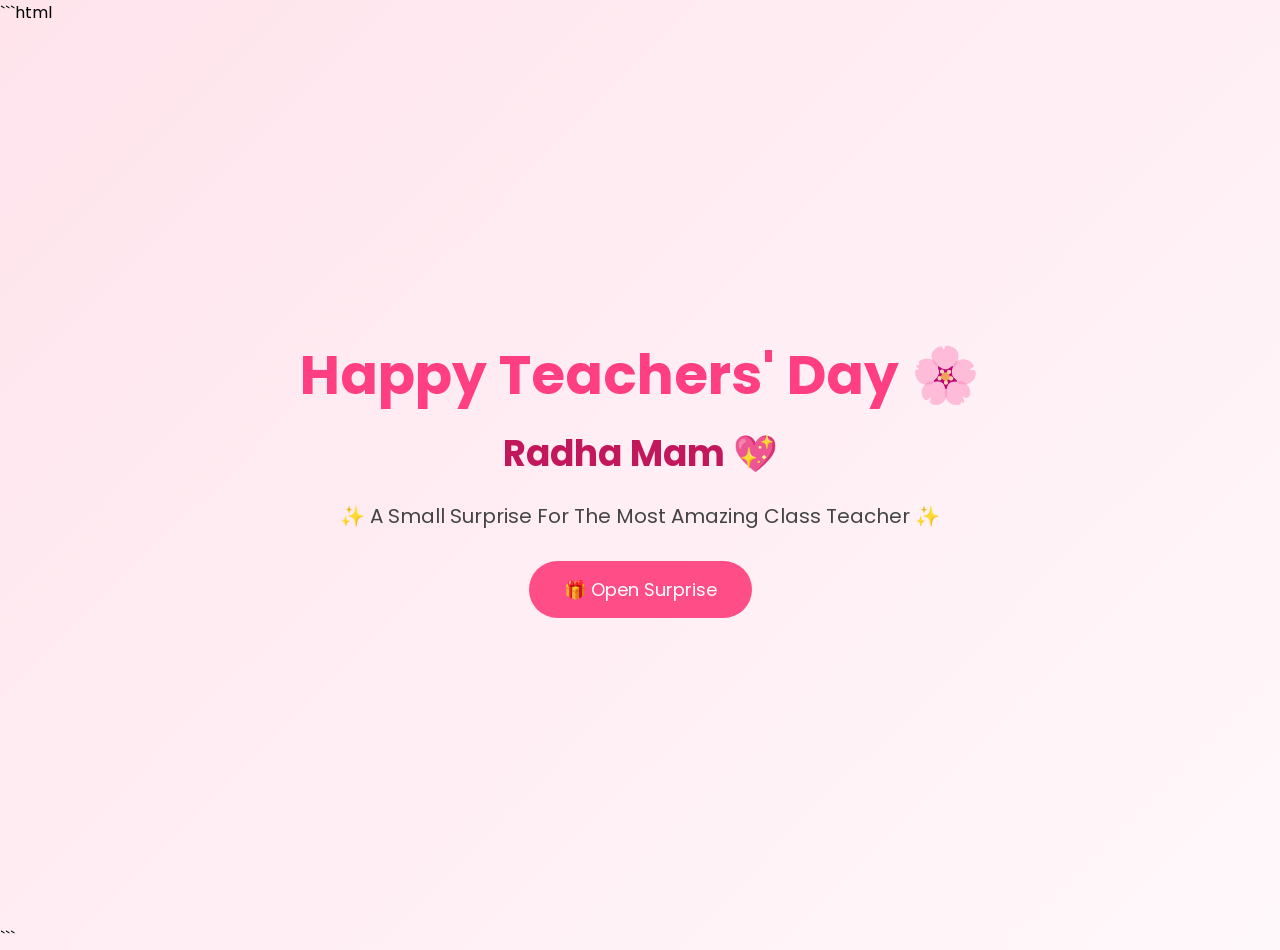
==== index.html @ e5ff4417 "Add files via upload" ====
```html
<!DOCTYPE html>
<html lang="en">
<head>
<meta charset="UTF-8">
<meta name="viewport" content="width=device-width, initial-scale=1.0">
<title>Happy Teachers' Day Radha Mam</title>

<link href="https://fonts.googleapis.com/css2?family=Poppins:wght@300;400;600;700&display=swap" rel="stylesheet">

<style>

*{
    margin:0;
    padding:0;
    box-sizing:border-box;
    font-family:'Poppins',sans-serif;
}

body{
    background:linear-gradient(135deg,#ffe4ec,#fff8fb);
    overflow-x:hidden;
}

/* Floating Hearts */

.hearts{
    position:fixed;
    width:100%;
    height:100%;
    top:0;
    left:0;
    pointer-events:none;
    overflow:hidden;
}

.hearts span{
    position:absolute;
    bottom:-100px;
    font-size:30px;
    animation:heartFloat 4s linear infinite;
    opacity:0.9;
}

.hearts span:nth-child(1){left:5%; animation-delay:0s;}
.hearts span:nth-child(2){left:12%; animation-delay:.5s;}
.hearts span:nth-child(3){left:18%; animation-delay:1s;}
.hearts span:nth-child(4){left:25%; animation-delay:1.5s;}
.hearts span:nth-child(5){left:32%; animation-delay:.2s;}
.hearts span:nth-child(6){left:40%; animation-delay:.8s;}
.hearts span:nth-child(7){left:48%; animation-delay:1.2s;}
.hearts span:nth-child(8){left:55%; animation-delay:.3s;}
.hearts span:nth-child(9){left:62%; animation-delay:1.7s;}
.hearts span:nth-child(10){left:70%; animation-delay:.7s;}
.hearts span:nth-child(11){left:78%; animation-delay:1.1s;}
.hearts span:nth-child(12){left:84%; animation-delay:.4s;}
.hearts span:nth-child(13){left:90%; animation-delay:1.4s;}
.hearts span:nth-child(14){left:95%; animation-delay:.9s;}
.hearts span:nth-child(15){left:50%; animation-delay:1.8s;}

@keyframes heartFloat{
    0%{
        transform:translateY(0) scale(.8);
        opacity:0;
    }
    20%{
        opacity:1;
    }
    100%{
        transform:translateY(-120vh) scale(1.4);
        opacity:0;
    }
}

/* Hero Section */

.hero{
    min-height:100vh;
    display:flex;
    flex-direction:column;
    justify-content:center;
    align-items:center;
    text-align:center;
    padding:20px;
}

.hero h1{
    font-size:55px;
    color:#ff3f81;
}

.hero h2{
    font-size:36px;
    color:#c2185b;
    margin-top:10px;
}

.hero p{
    margin-top:20px;
    font-size:20px;
    color:#444;
}

button{
    margin-top:30px;
    padding:15px 35px;
    border:none;
    border-radius:40px;
    background:#ff4d88;
    color:white;
    font-size:18px;
    cursor:pointer;
    transition:.3s;
}

button:hover{
    transform:scale(1.08);
}

.hidden{
    display:none;
}

#surprise{
    padding:50px 20px;
}

.card{
    max-width:800px;
    margin:auto;
    background:white;
    border-radius:25px;
    padding:35px;
    text-align:center;
    box-shadow:0 10px 30px rgba(0,0,0,.12);
    animation:fadeIn 1s ease;
}

.card img{
    width:230px;
    height:230px;
    object-fit:cover;
    border-radius:50%;
    border:6px solid #ff7aa8;
}

.card h2{
    margin-top:20px;
    color:#d81b60;
}

.card p{
    margin-top:20px;
    line-height:2;
    color:#444;
    font-size:17px;
}

.card h3{
    margin-top:25px;
    color:#ff3f81;
}

@keyframes fadeIn{
    from{
        opacity:0;
        transform:translateY(30px);
    }
    to{
        opacity:1;
        transform:translateY(0);
    }
}

</style>
</head>

<body>

<div class="hearts">
<span>❤️</span>
<span>💖</span>
<span>💗</span>
<span>💕</span>
<span>❤️</span>
<span>💖</span>
<span>💗</span>
<span>💕</span>
<span>❤️</span>
<span>💖</span>
<span>💗</span>
<span>💕</span>
<span>❤️</span>
<span>💖</span>
<span>💗</span>
</div>

<section class="hero">

<h1>Happy Teachers' Day 🌸</h1>

<h2>Radha Mam 💖</h2>

<p>
✨ A Small Surprise For The Most Amazing Class Teacher ✨
</p>

<button onclick="showSurprise()">
🎁 Open Surprise
</button>

</section>

<section id="surprise" class="hidden">

<div class="card">

<img src="ansh.jpg" alt="Ansh">

<h2>Dear Radha Mam ❤️</h2>

<p>
Dear Radha Mam ❤️

Bhale hi aap recently hamari class teacher bani hain, lekin itne kam time me hi aapne sab students ke saath ek bahut accha connection bana liya hai.

Aapke saath baat karna hamesha comfortable lagta hai aur aapki positive energy classroom ka environment aur bhi better bana deti hai. Aap har student ko samajhne aur encourage karne ki jo koshish karti hain, woh sach me bahut appreciable hai.

Thank you for being such a wonderful class teacher.

Wishing you a very Happy Teachers' Day! 🌸✨

— Ansh ❤️
</div>

</section>

<script>
function showSurprise(){
    document.getElementById("surprise").classList.remove("hidden");
    document.getElementById("surprise").scrollIntoView({
        behavior:"smooth"
    });
}
</script>

</body>
</html>
```
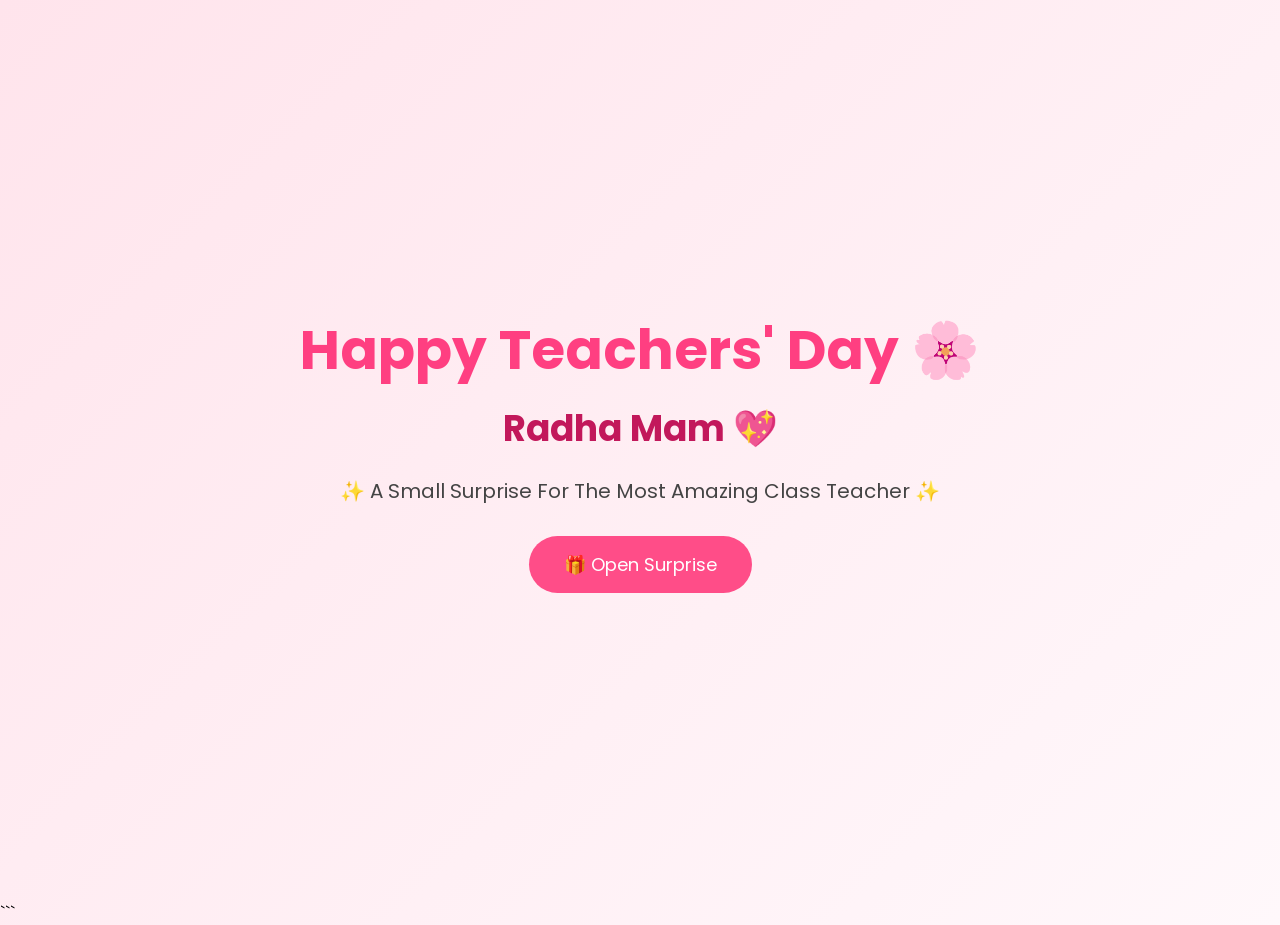
==== commit 14b9d6d8: "Update index.html" ====
--- a/index.html
+++ b/index.html
@@ -1,5 +1,3 @@
-
-```html
 <!DOCTYPE html>
 <html lang="en">
 <head>
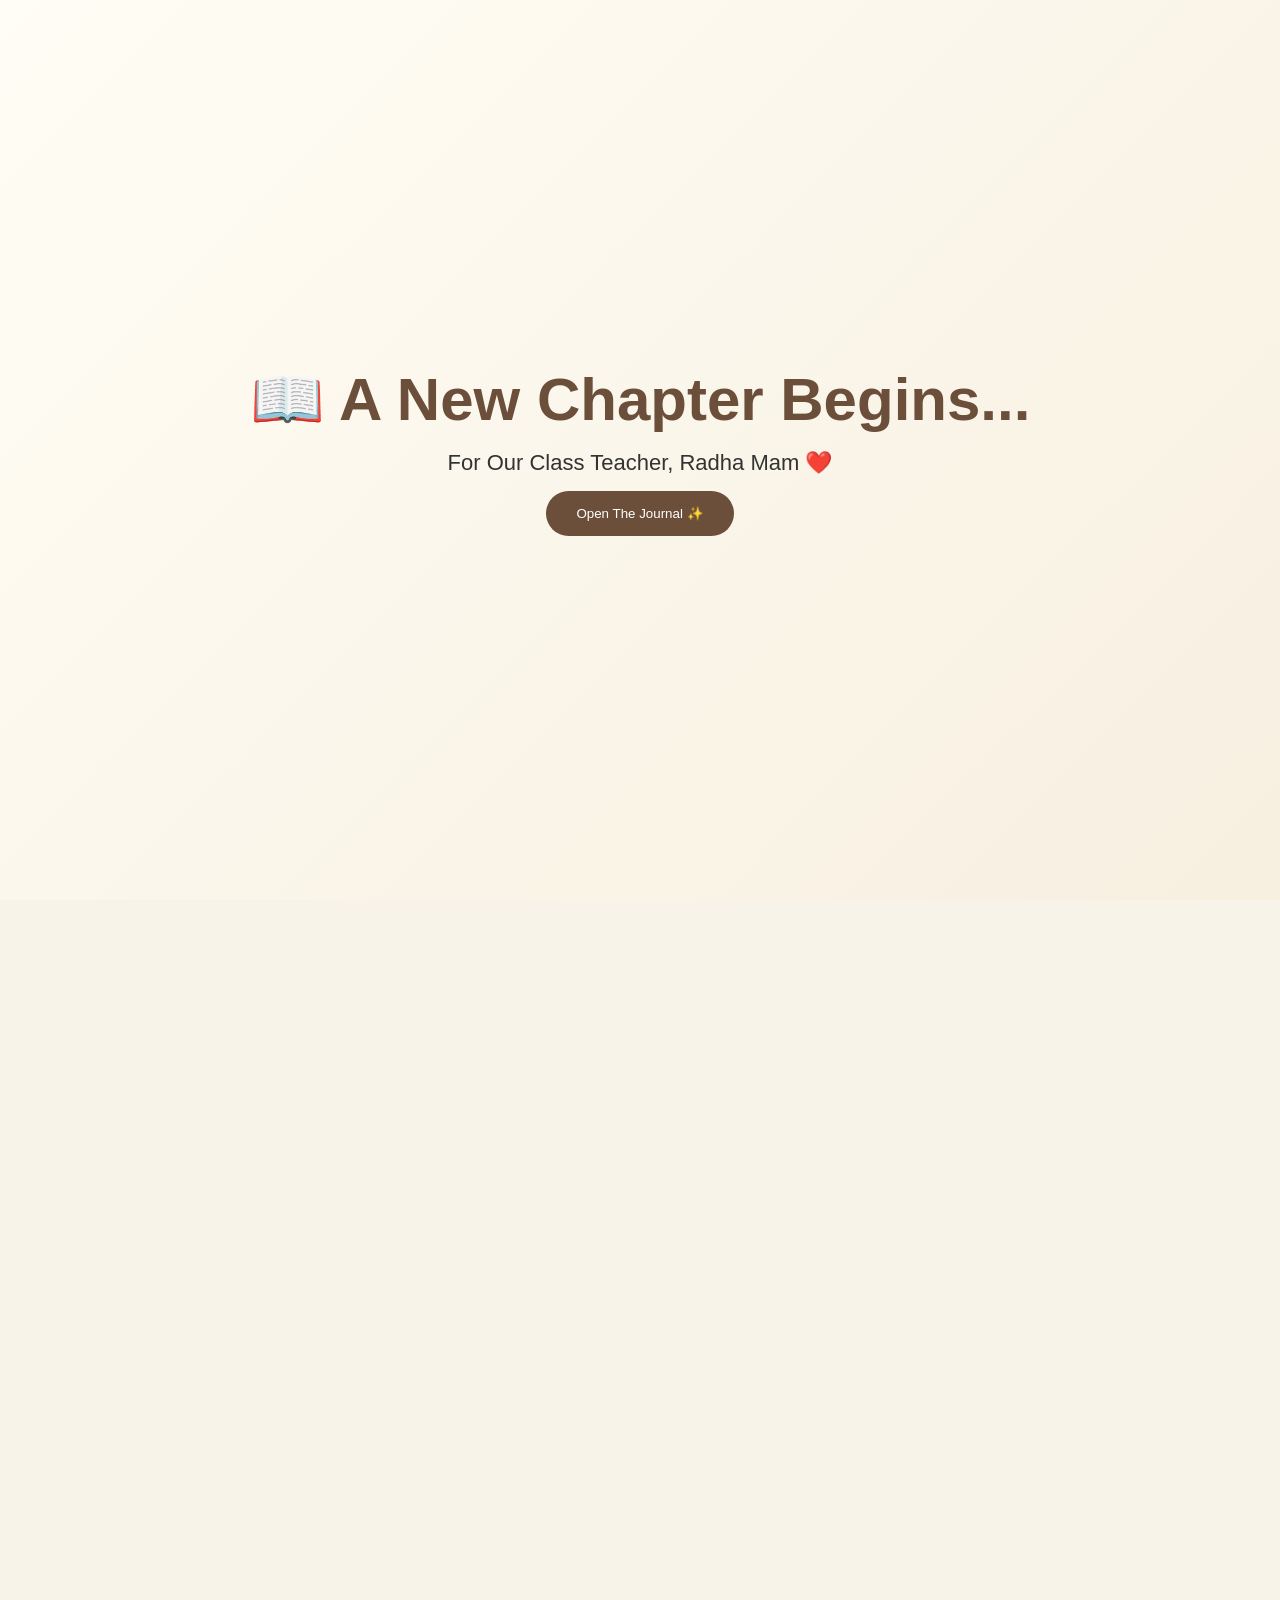
==== commit d3dbe5f0: "Update index.html" ====
--- a/index.html
+++ b/index.html
@@ -3,246 +3,232 @@
 <head>
 <meta charset="UTF-8">
 <meta name="viewport" content="width=device-width, initial-scale=1.0">
-<title>Happy Teachers' Day Radha Mam</title>
-
-<link href="https://fonts.googleapis.com/css2?family=Poppins:wght@300;400;600;700&display=swap" rel="stylesheet">
-
+<title>Radha Mam - A New Chapter</title>
 <style>
-
-*{
-    margin:0;
-    padding:0;
-    box-sizing:border-box;
-    font-family:'Poppins',sans-serif;
-}
-
-body{
-    background:linear-gradient(135deg,#ffe4ec,#fff8fb);
-    overflow-x:hidden;
-}
-
-/* Floating Hearts */
-
-.hearts{
-    position:fixed;
-    width:100%;
-    height:100%;
-    top:0;
-    left:0;
-    pointer-events:none;
-    overflow:hidden;
-}
-
-.hearts span{
-    position:absolute;
-    bottom:-100px;
-    font-size:30px;
-    animation:heartFloat 4s linear infinite;
-    opacity:0.9;
-}
-
-.hearts span:nth-child(1){left:5%; animation-delay:0s;}
-.hearts span:nth-child(2){left:12%; animation-delay:.5s;}
-.hearts span:nth-child(3){left:18%; animation-delay:1s;}
-.hearts span:nth-child(4){left:25%; animation-delay:1.5s;}
-.hearts span:nth-child(5){left:32%; animation-delay:.2s;}
-.hearts span:nth-child(6){left:40%; animation-delay:.8s;}
-.hearts span:nth-child(7){left:48%; animation-delay:1.2s;}
-.hearts span:nth-child(8){left:55%; animation-delay:.3s;}
-.hearts span:nth-child(9){left:62%; animation-delay:1.7s;}
-.hearts span:nth-child(10){left:70%; animation-delay:.7s;}
-.hearts span:nth-child(11){left:78%; animation-delay:1.1s;}
-.hearts span:nth-child(12){left:84%; animation-delay:.4s;}
-.hearts span:nth-child(13){left:90%; animation-delay:1.4s;}
-.hearts span:nth-child(14){left:95%; animation-delay:.9s;}
-.hearts span:nth-child(15){left:50%; animation-delay:1.8s;}
-
-@keyframes heartFloat{
-    0%{
-        transform:translateY(0) scale(.8);
-        opacity:0;
-    }
-    20%{
-        opacity:1;
-    }
-    100%{
-        transform:translateY(-120vh) scale(1.4);
-        opacity:0;
-    }
-}
-
-/* Hero Section */
-
-.hero{
-    min-height:100vh;
-    display:flex;
-    flex-direction:column;
-    justify-content:center;
-    align-items:center;
-    text-align:center;
-    padding:20px;
-}
-
-.hero h1{
-    font-size:55px;
-    color:#ff3f81;
-}
-
-.hero h2{
-    font-size:36px;
-    color:#c2185b;
-    margin-top:10px;
-}
-
-.hero p{
-    margin-top:20px;
-    font-size:20px;
-    color:#444;
-}
-
-button{
-    margin-top:30px;
-    padding:15px 35px;
-    border:none;
-    border-radius:40px;
-    background:#ff4d88;
-    color:white;
-    font-size:18px;
-    cursor:pointer;
-    transition:.3s;
-}
-
-button:hover{
-    transform:scale(1.08);
-}
-
-.hidden{
-    display:none;
-}
-
-#surprise{
-    padding:50px 20px;
-}
-
-.card{
-    max-width:800px;
-    margin:auto;
-    background:white;
-    border-radius:25px;
-    padding:35px;
-    text-align:center;
-    box-shadow:0 10px 30px rgba(0,0,0,.12);
-    animation:fadeIn 1s ease;
-}
-
-.card img{
-    width:230px;
-    height:230px;
-    object-fit:cover;
-    border-radius:50%;
-    border:6px solid #ff7aa8;
-}
-
-.card h2{
-    margin-top:20px;
-    color:#d81b60;
-}
-
-.card p{
-    margin-top:20px;
-    line-height:2;
-    color:#444;
-    font-size:17px;
-}
-
-.card h3{
-    margin-top:25px;
-    color:#ff3f81;
-}
-
-@keyframes fadeIn{
-    from{
-        opacity:0;
-        transform:translateY(30px);
-    }
-    to{
-        opacity:1;
-        transform:translateY(0);
-    }
-}
-
+*{margin:0;padding:0;box-sizing:border-box;font-family:Segoe UI,sans-serif}
+body{background:#f8f3e8;color:#333;text-align:center;overflow-x:hidden}
+.hero{height:100vh;display:flex;flex-direction:column;justify-content:center;align-items:center;
+background:linear-gradient(135deg,#fffdf5,#f7efe0)}
+.hero h1{font-size:60px;color:#6b4f3a}
+.hero p{font-size:22px;margin:15px 0}
+.btn{background:#6b4f3a;color:#fff;border:none;padding:15px 30px;border-radius:30px;cursor:pointer}
+.hidden{display:none}
+#loader{height:100vh;display:flex;justify-content:center;align-items:center;font-size:28px;color:#6b4f3a}
+
+.page{
+max-width:900px;
+margin:30px auto;
+background:white;
+padding:35px;
+border-radius:20px;
+box-shadow:0 10px 20px rgba(0,0,0,.08);
+}
+
+.polaroids{
+display:flex;
+flex-wrap:wrap;
+justify-content:center;
+gap:25px;
+padding:20px;
+}
+
+.polaroid{
+background:white;
+padding:10px 10px 25px;
+width:260px;
+box-shadow:0 6px 15px rgba(0,0,0,.15);
+transform:rotate(-2deg);
+}
+
+.polaroid:nth-child(2){transform:rotate(3deg)}
+.polaroid:nth-child(3){transform:rotate(-4deg)}
+
+.polaroid img{
+width:100%;
+height:auto;
+}
+
+.report{
+max-width:600px;
+margin:auto;
+text-align:left;
+line-height:2;
+font-size:18px;
+}
+
+.notes{
+display:grid;
+grid-template-columns:repeat(auto-fit,minmax(180px,1fr));
+gap:20px;
+padding:20px;
+}
+
+.note{
+padding:20px;
+background:#fff9a8;
+border-radius:8px;
+box-shadow:0 5px 12px rgba(0,0,0,.1);
+font-weight:bold;
+}
+
+.envelope{
+padding:40px;
+}
+
+.footer{
+background:#203020;
+color:white;
+padding:70px 20px;
+margin-top:40px;
+}
+
+.chalk{
+font-size:32px;
+font-family:cursive;
+}
 </style>
 </head>
-
 <body>
 
-<div class="hearts">
-<span>❤️</span>
-<span>💖</span>
-<span>💗</span>
-<span>💕</span>
-<span>❤️</span>
-<span>💖</span>
-<span>💗</span>
-<span>💕</span>
-<span>❤️</span>
-<span>💖</span>
-<span>💗</span>
-<span>💕</span>
-<span>❤️</span>
-<span>💖</span>
-<span>💗</span>
-</div>
-
-<section class="hero">
-
-<h1>Happy Teachers' Day 🌸</h1>
-
-<h2>Radha Mam 💖</h2>
-
-<p>
-✨ A Small Surprise For The Most Amazing Class Teacher ✨
+<div class="hero" id="hero">
+<h1>📖 A New Chapter Begins...</h1>
+<p>For Our Class Teacher, Radha Mam ❤️</p>
+<button class="btn" onclick="startSite()">Open The Journal ✨</button>
+</div>
+
+<div id="loader" class="hidden">
+<h2 id="loadText"></h2>
+</div>
+
+<div id="content" class="hidden">
+
+<div class="page">
+<h2>📚 Chapter 1 : First Impression</h2>
+<br>
+<p style="line-height:2">
+Dear Radha Mam,<br><br>
+
+Sometimes people take months to leave an impression,
+but you managed to do it in a much shorter time.<br><br>
+
+Even though you recently became our class teacher,
+your friendly nature and positive attitude have already made the classroom feel more comfortable and welcoming.<br><br>
+
+Happy Teachers' Day! 🌸
 </p>
-
-<button onclick="showSurprise()">
-🎁 Open Surprise
+</div>
+
+<div class="page">
+<h2>📸 Chapter 2 : Memories Board</h2>
+
+<div class="polaroids">
+
+<div class="polaroid">
+<img src="ansh.jpg">
+<p>📖 A New Journey Begins</p>
+</div>
+
+<div class="polaroid">
+<img src="radha1.jpg">
+<p>🌸 Always Positive</p>
+</div>
+
+<div class="polaroid">
+<img src="radha2.jpg">
+<p>😊 Friendly With Everyone</p>
+</div>
+
+<div class="polaroid">
+<img src="radha3.jpg">
+<p>❤️ Best Class Teacher Vibes</p>
+</div>
+
+</div>
+</div>
+
+<div class="page">
+<h2>🎯 Chapter 3 : Class Teacher Report Card</h2>
+<br>
+
+<div class="report">
+Friendliness .......... A+<br>
+Supportiveness ........ A+<br>
+Positive Vibes ........ A+<br>
+Patience .............. A+<br>
+Class Teacher Energy .. A+<br>
+Overall Grade ......... A++++ ❤️
+</div>
+
+</div>
+
+<div class="page">
+<h2>💌 Chapter 4 : Notes Board</h2>
+
+<div class="notes">
+<div class="note">🌸 Positive Energy</div>
+<div class="note">😊 Friendly Nature</div>
+<div class="note">📚 Amazing Class Teacher</div>
+<div class="note">✨ Inspiring Personality</div>
+</div>
+</div>
+
+<div class="page envelope">
+<h2>🎁 Final Letter</h2>
+<br>
+<button class="btn" onclick="document.getElementById('letter').classList.toggle('hidden')">
+Open Letter ❤️
 </button>
 
-</section>
-
-<section id="surprise" class="hidden">
-
-<div class="card">
-
-<img src="ansh.jpg" alt="Ansh">
-
-<h2>Dear Radha Mam ❤️</h2>
-
-<p>
-Dear Radha Mam ❤️
-
-Bhale hi aap recently hamari class teacher bani hain, lekin itne kam time me hi aapne sab students ke saath ek bahut accha connection bana liya hai.
-
-Aapke saath baat karna hamesha comfortable lagta hai aur aapki positive energy classroom ka environment aur bhi better bana deti hai. Aap har student ko samajhne aur encourage karne ki jo koshish karti hain, woh sach me bahut appreciable hai.
-
-Thank you for being such a wonderful class teacher.
-
-Wishing you a very Happy Teachers' Day! 🌸✨
-
-— Ansh ❤️
-</div>
-
-</section>
+<div id="letter" class="hidden" style="margin-top:25px;line-height:2">
+Thank you for making the class feel comfortable,
+supported and positive.<br><br>
+
+Wishing you happiness, success and lots of smiles.<br><br>
+
+Happy Teachers' Day, Radha Mam ❤️<br><br>
+
+— Ansh
+</div>
+</div>
+
+<div class="footer">
+<div class="chalk">
+Some teachers teach subjects.<br><br>
+
+Some teachers make a classroom feel like home.<br><br>
+
+Happy Teachers' Day ❤️
+</div>
+</div>
+
+</div>
 
 <script>
-function showSurprise(){
-    document.getElementById("surprise").classList.remove("hidden");
-    document.getElementById("surprise").scrollIntoView({
-        behavior:"smooth"
-    });
+const msgs=[
+"Opening Journal... 📖",
+"Loading Memories... 🌸",
+"Preparing Notes... ✨",
+"Ready ❤️"
+];
+
+function startSite(){
+document.getElementById('hero').style.display='none';
+document.getElementById('loader').classList.remove('hidden');
+
+let i=0;
+
+let t=setInterval(()=>{
+document.getElementById('loadText').innerHTML=msgs[i++];
+if(i===msgs.length){
+clearInterval(t);
+setTimeout(()=>{
+document.getElementById('loader').style.display='none';
+document.getElementById('content').classList.remove('hidden');
+},800);
+}
+},900);
 }
 </script>
 
 </body>
 </html>
-```
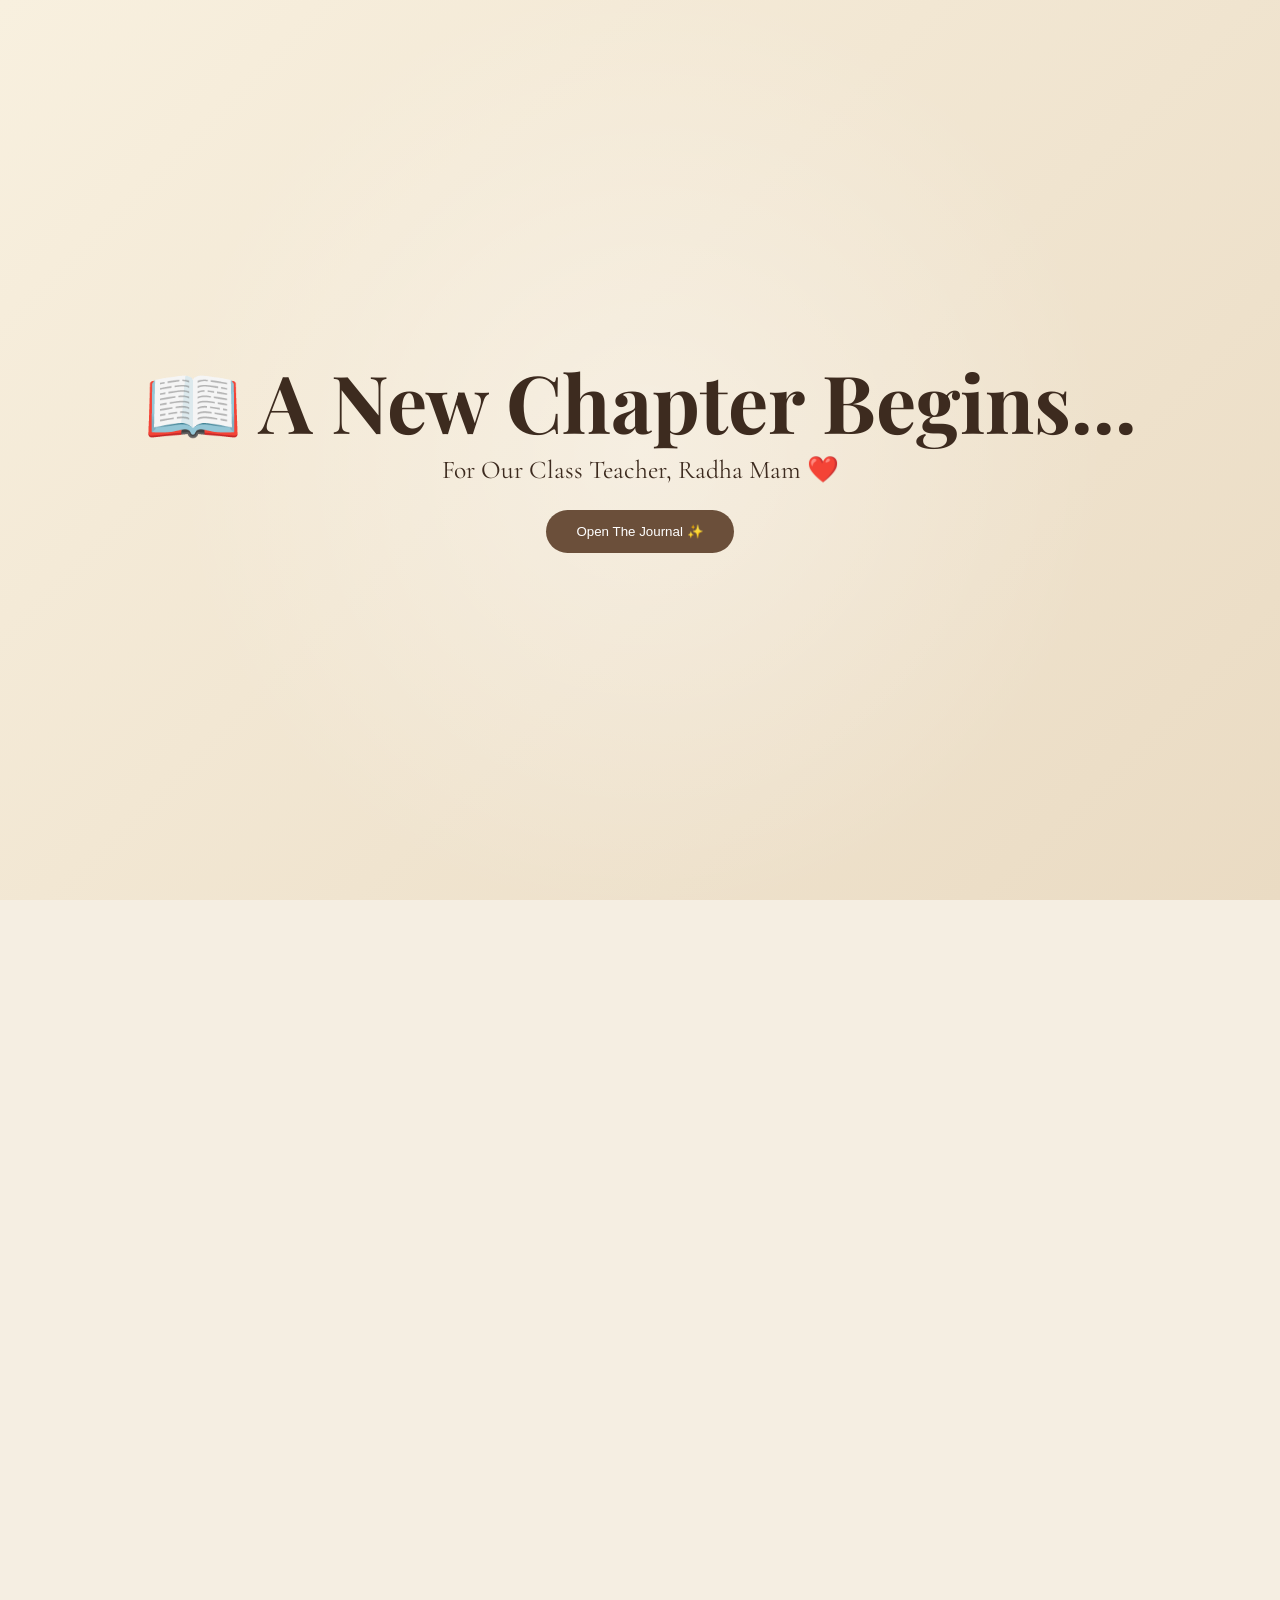
==== commit 7f8121d2: "Update index.html" ====
--- a/index.html
+++ b/index.html
@@ -4,87 +4,83 @@
 <meta charset="UTF-8">
 <meta name="viewport" content="width=device-width, initial-scale=1.0">
 <title>Radha Mam - A New Chapter</title>
+<link href="https://fonts.googleapis.com/css2?family=Playfair+Display:wght@600;700&family=Cormorant+Garamond:wght@400;600&family=Caveat:wght@700&display=swap" rel="stylesheet">
 <style>
-*{margin:0;padding:0;box-sizing:border-box;font-family:Segoe UI,sans-serif}
-body{background:#f8f3e8;color:#333;text-align:center;overflow-x:hidden}
-.hero{height:100vh;display:flex;flex-direction:column;justify-content:center;align-items:center;
-background:linear-gradient(135deg,#fffdf5,#f7efe0)}
-.hero h1{font-size:60px;color:#6b4f3a}
-.hero p{font-size:22px;margin:15px 0}
-.btn{background:#6b4f3a;color:#fff;border:none;padding:15px 30px;border-radius:30px;cursor:pointer}
+*{margin:0;padding:0;box-sizing:border-box}
+body{
+background:#f5eee2;
+color:#3d2b1f;
+overflow-x:hidden;
+font-family:'Cormorant Garamond',serif;
+}
+.hero{
+height:100vh;
+display:flex;
+flex-direction:column;
+justify-content:center;
+align-items:center;
+text-align:center;
+background:linear-gradient(135deg,#f8f0df,#eadbc3);
+position:relative;
+}
+.hero:before{
+content:'';
+position:absolute;inset:0;
+background:radial-gradient(circle,rgba(255,255,255,.35),transparent 60%);
+animation:zoom 8s infinite alternate;
+}
+@keyframes zoom{from{transform:scale(1)}to{transform:scale(1.08)}}
+h1{font-family:'Playfair Display',serif;font-size:clamp(3rem,7vw,5rem);z-index:1}
+.hero p{font-size:1.6rem;z-index:1}
+.btn{
+margin-top:25px;padding:14px 30px;border:none;border-radius:40px;
+background:#6b4f3a;color:#fff;cursor:pointer;z-index:1
+}
 .hidden{display:none}
-#loader{height:100vh;display:flex;justify-content:center;align-items:center;font-size:28px;color:#6b4f3a}
-
+#loader{height:100vh;display:flex;justify-content:center;align-items:center;font-size:2rem;color:#6b4f3a}
 .page{
-max-width:900px;
-margin:30px auto;
-background:white;
-padding:35px;
-border-radius:20px;
-box-shadow:0 10px 20px rgba(0,0,0,.08);
+max-width:1000px;margin:40px auto;background:#fffdf8;padding:40px;border-radius:24px;
+box-shadow:0 20px 40px rgba(0,0,0,.08);
+opacity:0;transform:translateY(40px);transition:1s;
 }
-
-.polaroids{
-display:flex;
-flex-wrap:wrap;
-justify-content:center;
-gap:25px;
-padding:20px;
+.page.show{opacity:1;transform:none}
+.page h2{font-family:'Playfair Display',serif;margin-bottom:15px}
+.polaroids{display:flex;flex-wrap:wrap;justify-content:center;gap:25px}
+.polaroid{
+background:white;padding:10px 10px 25px;width:250px;
+box-shadow:0 10px 25px rgba(0,0,0,.15);
+transition:.4s;
 }
-
-.polaroid{
-background:white;
-padding:10px 10px 25px;
-width:260px;
-box-shadow:0 6px 15px rgba(0,0,0,.15);
-transform:rotate(-2deg);
-}
-
-.polaroid:nth-child(2){transform:rotate(3deg)}
-.polaroid:nth-child(3){transform:rotate(-4deg)}
-
-.polaroid img{
-width:100%;
-height:auto;
-}
-
-.report{
-max-width:600px;
-margin:auto;
-text-align:left;
-line-height:2;
-font-size:18px;
-}
-
-.notes{
-display:grid;
-grid-template-columns:repeat(auto-fit,minmax(180px,1fr));
-gap:20px;
-padding:20px;
-}
-
+.polaroid:hover{transform:translateY(-10px) rotate(2deg)}
+.polaroid img{width:100%}
+.report{line-height:2;font-size:1.25rem}
+.notes{display:grid;grid-template-columns:repeat(auto-fit,minmax(200px,1fr));gap:20px}
 .note{
-padding:20px;
-background:#fff9a8;
-border-radius:8px;
-box-shadow:0 5px 12px rgba(0,0,0,.1);
+background:#fff3a8;padding:20px;border-radius:12px;
+box-shadow:0 8px 18px rgba(0,0,0,.08);
 font-weight:bold;
 }
-
-.envelope{
-padding:40px;
+.envelopeWrap{text-align:center}
+.envelope{font-size:120px;cursor:pointer;transition:.3s}
+.envelope:hover{transform:scale(1.05)}
+.letter{
+display:none;margin-top:20px;background:#fff;padding:30px;border-radius:18px;
+line-height:2;box-shadow:0 10px 25px rgba(0,0,0,.08)
 }
-
 .footer{
-background:#203020;
-color:white;
-padding:70px 20px;
-margin-top:40px;
+min-height:100vh;
+background:#24301f;
+color:#fff;
+display:flex;
+justify-content:center;
+align-items:center;
+text-align:center;
+padding:30px;
 }
-
 .chalk{
-font-size:32px;
-font-family:cursive;
+font-family:'Caveat',cursive;
+font-size:clamp(2rem,5vw,4rem);
+line-height:1.6;
 }
 </style>
 </head>
@@ -96,60 +92,32 @@
 <button class="btn" onclick="startSite()">Open The Journal ✨</button>
 </div>
 
-<div id="loader" class="hidden">
-<h2 id="loadText"></h2>
-</div>
+<div id="loader" class="hidden"><h2 id="loadText"></h2></div>
 
 <div id="content" class="hidden">
 
 <div class="page">
 <h2>📚 Chapter 1 : First Impression</h2>
-<br>
-<p style="line-height:2">
+<p style="line-height:2;font-size:1.3rem">
 Dear Radha Mam,<br><br>
-
-Sometimes people take months to leave an impression,
-but you managed to do it in a much shorter time.<br><br>
-
-Even though you recently became our class teacher,
-your friendly nature and positive attitude have already made the classroom feel more comfortable and welcoming.<br><br>
-
+Sometimes people take months to leave an impression, but you managed to do it in a much shorter time.<br><br>
+Even though you recently became our class teacher, your friendly nature and positive attitude have already made the classroom feel more comfortable and welcoming.<br><br>
 Happy Teachers' Day! 🌸
 </p>
 </div>
 
 <div class="page">
 <h2>📸 Chapter 2 : Memories Board</h2>
-
 <div class="polaroids">
-
-<div class="polaroid">
-<img src="ansh.jpg">
-<p>📖 A New Journey Begins</p>
-</div>
-
-<div class="polaroid">
-<img src="radha1.jpg">
-<p>🌸 Always Positive</p>
-</div>
-
-<div class="polaroid">
-<img src="radha2.jpg">
-<p>😊 Friendly With Everyone</p>
-</div>
-
-<div class="polaroid">
-<img src="radha3.jpg">
-<p>❤️ Best Class Teacher Vibes</p>
-</div>
-
+<div class="polaroid"><img src="ansh.jpg"><p>📖 A New Journey Begins</p></div>
+<div class="polaroid"><img src="radha1.jpg"><p>🌸 Always Positive</p></div>
+<div class="polaroid"><img src="radha2.jpg"><p>😊 Friendly With Everyone</p></div>
+<div class="polaroid"><img src="radha3.jpg"><p>❤️ Best Class Teacher Vibes</p></div>
 </div>
 </div>
 
 <div class="page">
-<h2>🎯 Chapter 3 : Class Teacher Report Card</h2>
-<br>
-
+<h2>🎯 Chapter 3 : Class Teacher Report</h2>
 <div class="report">
 Friendliness .......... A+<br>
 Supportiveness ........ A+<br>
@@ -158,12 +126,10 @@
 Class Teacher Energy .. A+<br>
 Overall Grade ......... A++++ ❤️
 </div>
-
 </div>
 
 <div class="page">
 <h2>💌 Chapter 4 : Notes Board</h2>
-
 <div class="notes">
 <div class="note">🌸 Positive Energy</div>
 <div class="note">😊 Friendly Nature</div>
@@ -172,31 +138,24 @@
 </div>
 </div>
 
-<div class="page envelope">
+<div class="page">
 <h2>🎁 Final Letter</h2>
-<br>
-<button class="btn" onclick="document.getElementById('letter').classList.toggle('hidden')">
-Open Letter ❤️
-</button>
-
-<div id="letter" class="hidden" style="margin-top:25px;line-height:2">
-Thank you for making the class feel comfortable,
-supported and positive.<br><br>
-
+<div class="envelopeWrap">
+<div class="envelope" onclick="openLetter()">💌</div>
+<p>Click the envelope</p>
+<div id="letter" class="letter">
+Thank you for making the class feel comfortable, supported and positive.<br><br>
 Wishing you happiness, success and lots of smiles.<br><br>
-
 Happy Teachers' Day, Radha Mam ❤️<br><br>
-
 — Ansh
+</div>
 </div>
 </div>
 
 <div class="footer">
 <div class="chalk">
 Some teachers teach subjects.<br><br>
-
 Some teachers make a classroom feel like home.<br><br>
-
 Happy Teachers' Day ❤️
 </div>
 </div>
@@ -204,31 +163,27 @@
 </div>
 
 <script>
-const msgs=[
-"Opening Journal... 📖",
-"Loading Memories... 🌸",
-"Preparing Notes... ✨",
-"Ready ❤️"
-];
-
+const msgs=["Opening Journal... 📖","Loading Memories... 🌸","Preparing Notes... ✨","Ready ❤️"];
 function startSite(){
-document.getElementById('hero').style.display='none';
-document.getElementById('loader').classList.remove('hidden');
-
+hero.style.display='none';
+loader.classList.remove('hidden');
 let i=0;
-
 let t=setInterval(()=>{
-document.getElementById('loadText').innerHTML=msgs[i++];
+loadText.innerHTML=msgs[i++];
 if(i===msgs.length){
 clearInterval(t);
 setTimeout(()=>{
-document.getElementById('loader').style.display='none';
-document.getElementById('content').classList.remove('hidden');
+loader.style.display='none';
+content.classList.remove('hidden');
+document.querySelectorAll('.page').forEach(p=>obs.observe(p));
 },800);
 }
 },900);
 }
+function openLetter(){document.getElementById('letter').style.display='block';}
+const obs=new IntersectionObserver(es=>{
+es.forEach(e=>{if(e.isIntersecting)e.target.classList.add('show')})
+});
 </script>
-
 </body>
 </html>
